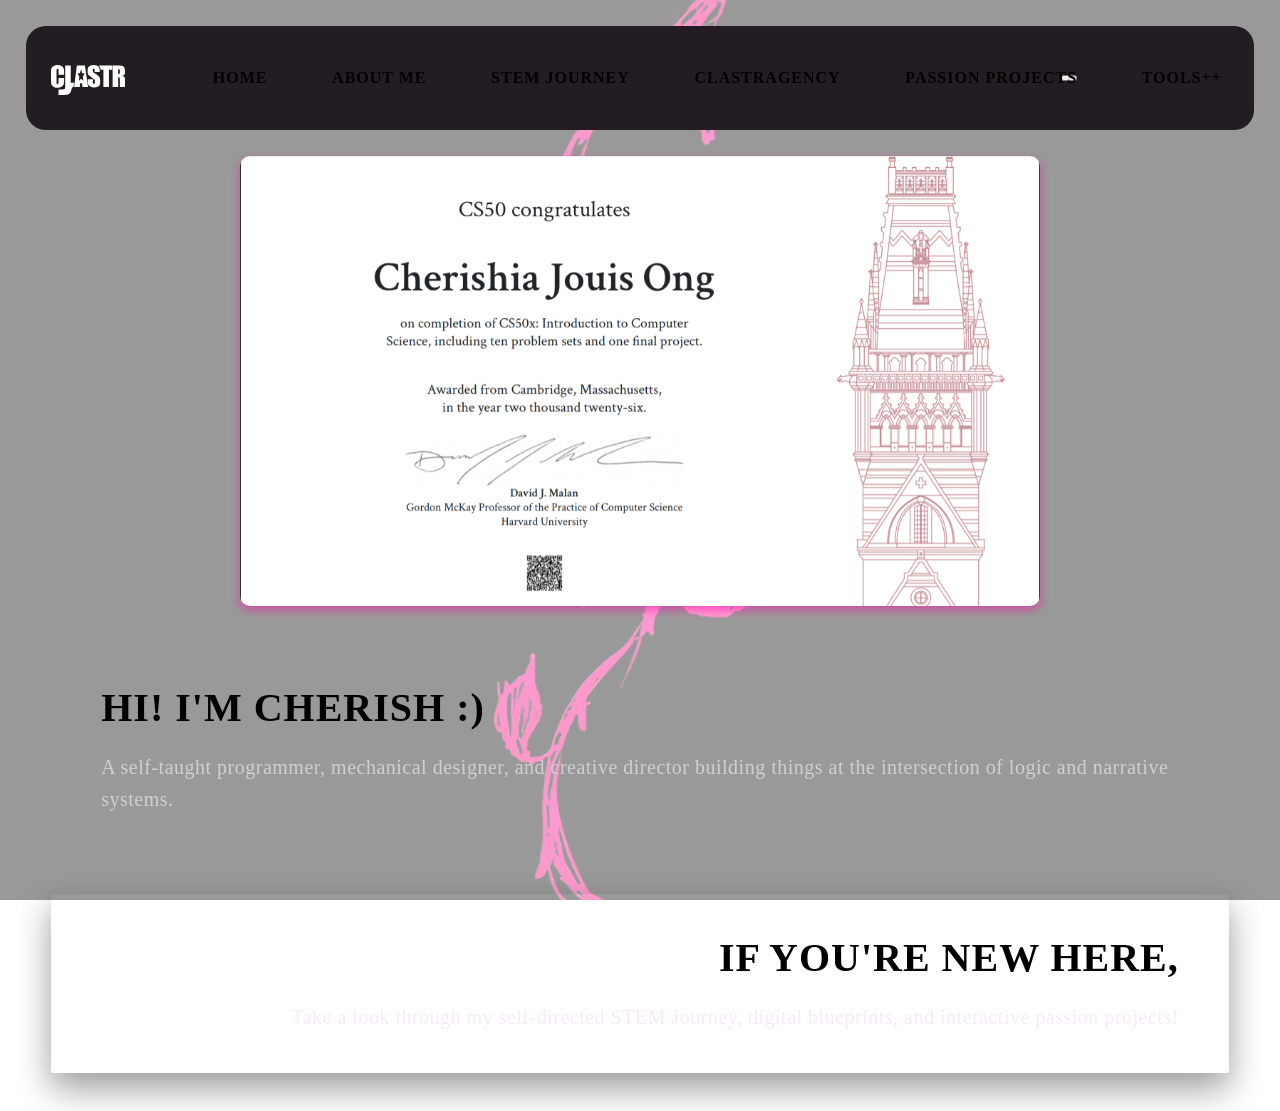
==== index.html @ 3d648684 "fresh start reset" ====
<!DOCTYPE html>
<html lang="en">

<head>
    <meta charset="UTF-8">
    <meta name="viewport" content="width=device-width, initial-scale=1.0">
    <title>Home</title>
    <link rel="preconnect" href="https://fonts.googleapis.com">
    <link rel="preconnect" href="https://fonts.gstatic.com" crossorigin>
    <link href="https://fonts.googleapis.com/css2?family=Anton&display=swap" rel="stylesheet">

    <link rel="stylesheet" href="./stylesheets/navbar.css">
    <link rel="stylesheet" href="./stylesheets/style.css">

    <script src="https://code.jquery.com/jquery-3.2.1.slim.min.js"
        integrity="sha384-KJ3o2DKtIkvYIK3UENzmM7KCkRr/rE9/Qpg6aAZGJwFDMVNA/GpGFF93hXpG5KkN"
        crossorigin="anonymous"></script>
    <script src="https://cdn.jsdelivr.net/npm/popper.js@1.12.9/dist/umd/popper.min.js"
        integrity="sha384-ApNbgh9B+Y1QKtv3Rn7W3mgPxhU9K/ScQsAP7hUibX39j7fakFPskvXusvfa0b4Q"
        crossorigin="anonymous"></script>
    <script src="https://cdn.jsdelivr.net/npm/bootstrap@4.0.0/dist/js/bootstrap.min.js"
        integrity="sha384-JZR6Spejh4U02d8jOt6vLEHfe/JQGiRRSQQxSfFWpi1MquVdAyjUar5+76PVCmYl"
        crossorigin="anonymous"></script>
    <script src="./JS/component.js" defer></script>
    <link rel="stylesheet" href="https://cdn.jsdelivr.net/npm/swiper@11/swiper-bundle.min.css" />
</head>

<body>
    <nav class="navbar-container">
        <a class="navbar-brand" href="./index.html">
            <img src="./assets/logo.svg" alt="ClastrAgency logo" class="logo"></a>
        <button class="navbar-toggler" type="button" data-toggle="collapse" data-target="#navbarNavDropdown">
            <span class="navbar-toggler-icon"></span>
        </button>
        <div class="navbar-collapse" id="navbarNavDropdown">
            <ul class="navbar-nav">
                <li class="nav-item active whimsy-card"><a class="nav-link" href="./index.html">Home</a></li>
                <li class="nav-item whimsy-card"><a class="nav-link" href="./aboutme.html">About Me</a></li>
                <li class="nav-item whimsy-card"><a class="nav-link" href="./STEMjourney.html">STEM Journey</a></li>
                <li class="nav-item whimsy-card"><a class="nav-link" href="https://www.instagram.com/clastragency/"
                        target="_blank" rel="noopener noreferrer">ClastrAgency</a>
                </li>
                <li class="nav-item whimsy-card"><a class="nav-link" href="./projects.html">Passion Projects</a></li>
                <li class="nav-item dropdown whimsy-card">
                    <a class="nav-link dropdown-toggle" href="javascript:void(0)" id="navbarDropdownMenuLink"
                        data-toggle="dropdown" aria-haspopup="true" aria-expanded="false" role="button">
                        Tools++
                    </a>
                    <div class="dropdown-menu">
                        <a class="dropdown-item" href="./coming-soon.html">Coming Soon</a>
                    </div>
                </li>
            </ul>
        </div>
        <button class="hamburger-menu" id="hamburger-btn" aria-label="Toggle navigation">
            <span class="bar"></span>
            <span class="bar"></span>
            <span class="bar"></span>
        </button>
    </nav>
    <main>
        
    <h1><custom-greeting></custom-greeting></h1>

    <div class="swiper">
        <!-- Required wrapper element -->
        <div class="swiper-wrapper">
            <!-- Slides containing your images -->
            <div class="swiper-slide"><img src="./assets/CS50x.png" alt="CS50x Certificate"></div>
        </div>
    
        <div class="swiper-pagination"></div>
    
        <div class="swiper-button-prev"></div>
        <div class="swiper-button-next"></div>
    
        <div class="swiper-scrollbar"></div>
    </div>

    <div class="article-1-container">
        <h1 class="article-1-heading">Hi! I'm Cherish :)</h1>
        <p class="article-1">A self-taught programmer, mechanical designer, and creative director building things at the intersection of logic and
        narrative systems.</p>
    </div>

    <div class="article-2-container">
        <h1 class="article-2-heading">If you're new here,</h1>
        <p class="article-2">Take a look through my self-directed STEM Journey, digital blueprints, and interactive passion projects!</p>
    </div>
    
    </main>
    <div id="sword">
        <svg viewBox="0 0 210 297" id="sword-svg" xmlns="http://www.w3.org/2000/svg">
            <path id="blade"
                d="m 69.097074,19.423633 a 0.71008144,4.8746761 0 0 0 -0.635103,2.695442 L 62.8804,98.755236 a 0.71008144,4.8746761 0 0 0 0,4.357884 l 1.92288,26.40268 -0.609266,3.34452 -17.284216,5.26999 a 1.3722753,0.83681336 0 0 0 0,1.49707 l 15.206824,4.63641 -0.03462,0.19016 a 0.80129693,2.1992882 0 0 0 0,1.96629 l 6.29884,34.57567 a 0.80129693,2.1992882 0 0 0 0.448551,1.08779 0.71008144,4.8746761 0 0 0 0.535368,5.2e-4 0.80129693,2.1992882 0 0 0 0.449069,-1.08831 l 6.298837,-34.57567 a 0.80129693,2.1992882 0 0 0 0,-1.96629 l -0.03462,-0.19016 15.206307,-4.63641 a 1.3722753,0.83681336 0 0 0 0.75861,-0.7488 1.3722753,0.83681336 0 0 0 -0.75861,-0.74827 l -17.2837,-5.26999 -0.609782,-3.34659 1.92288,-26.40061 a 0.71008144,4.8746761 0 0 0 0,-4.357884 L 69.732181,22.119075 a 0.71008144,4.8746761 0 0 0 -0.635104,-2.695442 z m 0,15.771651 4.787822,65.738636 -1.628325,22.3538 -1.04128,-5.71596 1.211812,-16.63836 -3.330029,-45.725377 -3.330546,45.725377 1.212329,16.64146 -1.041796,5.71648 -1.628325,-22.35742 z m 1.606621,89.402436 1.04128,5.71648 -0.132292,1.81799 -1.25057,-0.38137 -0.128157,-0.70281 z m -3.213241,5.2e-4 0.469739,6.44977 -0.128158,0.70281 -1.250569,0.38137 -0.132809,-1.81799 z m -0.01912,9.13334 -0.331246,1.81903 -0.302824,0.092 -0.122473,-1.68001 z m 3.25148,0 0.756544,0.231 -0.122474,1.68001 -0.302822,-0.092 z m -6.889501,1.1095 -0.331246,1.81851 -7.277075,2.21899 6.51123,1.98542 -0.296622,1.62728 -11.847856,-3.6127 z m 10.52804,0 13.241568,4.0375 -11.847855,3.6127 -0.296623,-1.6278 6.510714,-1.9849 -7.276558,-2.21847 z m -9.928593,6.54019 1.262972,0.385 0.08888,1.22265 -0.08992,0.49455 -1.558561,-0.4749 z m 9.328112,0 0.296624,1.6273 -1.558045,0.47542 -0.08992,-0.49351 0.0894,-1.22421 z m -9.947713,3.3998 1.558561,0.47542 -0.03307,0.18035 1.040247,5.70869 1.09554,15.04198 -3.780647,-20.75015 z m 10.567313,5.1e-4 0.119373,0.65578 -3.779614,20.7486 1.09554,-15.04404 1.039214,-5.70508 -0.03307,-0.18035 z m -5.356778,20.88348 0.07338,0.40153 0.07338,-0.40153 -0.07338,1.00459 z" />
        </svg>
    </div>
    
    <script src="https://cdn.jsdelivr.net/npm/swiper@11/swiper-bundle.min.js"></script>
    <script>
        const swiper = new Swiper('.swiper', {
            // Loop allows infinite scrolling back to slide 1
            loop: true,

            // Auto-slide functionality
            autoplay: {
                delay: 3000,
                disableOnInteraction: false, // Keeps autoplay running after manual swipes
            },

            // Pagination indicators
            pagination: {
                el: '.swiper-pagination',
                clickable: true,
            },

            // Navigation arrows
            navigation: {
                nextEl: '.swiper-button-next',
                prevEl: '.swiper-button-prev',
            },

            // Bottom scrollbar element
            scrollbar: {
                el: '.swiper-scrollbar',
            },
        });
    </script>
    
</body>

</html>
---- stylesheets/navbar.css ----
<<<<<<< HEAD
:root {
    --font: 'Oswald Bold',
        -apple-system,
        BlinkMacSystemFont,
        "Segoe UI",
        Roboto,
        sans-serif;;
    --pink: #eb40d4;
    --blue: #2824ea;
    --purple: #231c23;
}

.navbar-container {
    display: flex;
    flex-direction: row;
    align-items: center !important;
    background-color: #231c23;
    border-radius: 20px;
    margin: 2%;
    max-width: 100%;

    flex-wrap: wrap;
    gap: 15px;
}

.navbar-toggler {
    display: none;
}

.navbar-collapse {
    display: flex;
}

.navbar-nav {
    display: flex;
    flex-direction: row;
    align-self: center;
}

.nav-item {
    display: flex;
    flex-direction: row;
    background-color: var(--pink);
    margin: 2%;
    width: max-content;
    text-wrap: nowrap;
    padding: 10px 15px;
    border-radius: 5px;
    font-family: var(--font);
}

.nav-link {
    color: black;
    text-transform: uppercase;
    text-decoration: none;
    font-family: var(--font);
    font-weight: 700;
    position: relative;
    z-index: 2; 
}

/* 1. KEEP THE DROPDOWN CONTAINER BEHAVIOR CLEAN */
.dropdown-menu {
    display: none;
    position: absolute;
    top: 100%;
    left: 0;
    background-color: #231c23 !important;
    /* Keep it dark charcoal */
    border: 2px solid var(--pink);
    border-radius: 10px;
    padding: 10px;
    min-width: 160px;
    margin-top: 12px;
    /* Gives the container a solid minimum width */
    z-index: 9999;
}

/* Show the menu container on hover or click */
.dropdown-menu.show,
.nav-item.dropdown:hover .dropdown-menu {
    display: block !important;
}

/* 2. SPECIFIC ITEMS INSIDE THE DROPDOWN */
.dropdown-menu .dropdown-item {
    color: #ffffff !important;
    /* Crisp white links inside the dark box */
    font-weight: 500;
    font-family: var(--font), sans-serif;
    padding: 8px 16px;
    display: block;
    background-color: transparent !important;
    text-decoration: none;
    /* Keeps container dark by default */
    transition: background-color 0.1s ease, color 0.1s ease;
}

/* 3. ONLY THE DROPDOWN LINK HOVER EFFECT */
.dropdown-menu .dropdown-item:hover {
    background-color: var(--pink) !important;
    /* Pop pink highlight on link hover */
    color: #231c23 !important;
    /* Invert text to charcoal */
    text-decoration: none;
    border-radius: 4px;
}

.logo {
    height: 30px;
    width: auto;
    margin-left: 25px;
    margin-top: 7.5px;
}

.logo:hover {
    transform: scale(1.04) rotate(-1.5deg);
    box-shadow: 8px 8px 0px #000;
    filter: drop-shadow(4px 4px 8px rgba(251, 0, 255, 0.4));
=======
:root {
    --font: 'Oswald Bold',
        -apple-system,
        BlinkMacSystemFont,
        "Segoe UI",
        Roboto,
        sans-serif;;
    --pink: #eb40d4;
    --blue: #2824ea;
    --purple: #231c23;
}

.navbar-container {
    display: flex;
    flex-direction: row;
    align-items: center !important;
    background-color: #231c23;
    border-radius: 20px;
    margin: 2%;
    max-width: 100%;

    flex-wrap: wrap;
    gap: 15px;
}

.navbar-toggler {
    display: none;
}

.navbar-collapse {
    display: flex;
}

.navbar-nav {
    display: flex;
    flex-direction: row;
    align-self: center;
}

.nav-item {
    display: flex;
    flex-direction: row;
    background-color: var(--pink);
    margin: 2%;
    width: max-content;
    text-wrap: nowrap;
    padding: 10px 15px;
    border-radius: 5px;
    font-family: var(--font);
}

.nav-link {
    color: black;
    text-transform: uppercase;
    text-decoration: none;
    font-family: var(--font);
    font-weight: 700;
    position: relative;
    z-index: 2; 
}

/* 1. KEEP THE DROPDOWN CONTAINER BEHAVIOR CLEAN */
.dropdown-menu {
    display: none;
    position: absolute;
    top: 100%;
    left: 0;
    background-color: #231c23 !important;
    /* Keep it dark charcoal */
    border: 2px solid var(--pink);
    border-radius: 10px;
    padding: 10px;
    min-width: 160px;
    margin-top: 12px;
    /* Gives the container a solid minimum width */
    z-index: 9999;
}

/* Show the menu container on hover or click */
.dropdown-menu.show,
.nav-item.dropdown:hover .dropdown-menu {
    display: block !important;
}

/* 2. SPECIFIC ITEMS INSIDE THE DROPDOWN */
.dropdown-menu .dropdown-item {
    color: #ffffff !important;
    /* Crisp white links inside the dark box */
    font-weight: 500;
    font-family: var(--font), sans-serif;
    padding: 8px 16px;
    display: block;
    background-color: transparent !important;
    text-decoration: none;
    /* Keeps container dark by default */
    transition: background-color 0.1s ease, color 0.1s ease;
}

/* 3. ONLY THE DROPDOWN LINK HOVER EFFECT */
.dropdown-menu .dropdown-item:hover {
    background-color: var(--pink) !important;
    /* Pop pink highlight on link hover */
    color: #231c23 !important;
    /* Invert text to charcoal */
    text-decoration: none;
    border-radius: 4px;
}

.logo {
    height: 30px;
    width: auto;
    margin-left: 25px;
    margin-top: 7.5px;
}

.logo:hover {
    transform: scale(1.04) rotate(-1.5deg);
    box-shadow: 8px 8px 0px #000;
    filter: drop-shadow(4px 4px 8px rgba(251, 0, 255, 0.4));
>>>>>>> 1e7be9eab5f0dec91e54297a3be4395db9661b54
}
---- stylesheets/style.css ----
<<<<<<< HEAD
:root {
    /* --- COLOR PALETTE: OBSIDIAN NIGHT & LUXE NEONS --- */
    --black: #0c0a0e;
    /* Rich, dark velvet obsidian background */
    --main: #f2179b;
    /* High-intensity assassin pink / hot magenta */
    --main-glow: rgba(242, 23, 155, 0.35);
    --white: #ffffff;
    --secondary: #1a121a;
    /* Deep, premium midnight plum aura */
    --accent: #fffb00;
    /* Target acquisition highlight */
    --bg-dark: #0f0f11;
    --shelf-wood: #2a1a12;
    /* Rich dark wood tone for the shelving edges */
    --shelf-shadow: #140d09;

    --font: 'Oswald Bold', -apple-system, BlinkMacSystemFont, "Segoe UI", Roboto, sans-serif;
}

/* --- THE MAIN VIEWPORT ENVIRONMENT --- */
body {
    background-color: var(--black) !important;
    color: var(--white) !important;
    margin: 0;
    padding: 0;
    width: 100%;
    min-height: 100vh;
    overflow-x: hidden;
    cursor: none;
    /* Handled strictly by the dagger cursor custom element */
}

body::before {
    content: "";
    /* --- CHANGE TO FIXED --- */
    position: fixed;
    /* Locks the layer to the screen viewport instead of the page canvas */
    top: 0;
    left: 0;
    width: 100vw;
    /* Covers 100% of the viewport width */
    height: 100vh;
    /* Covers 100% of the viewport height perfectly */

    z-index: -1;
    /* Keeps it safely behind your text and boxes */

    background-image: url('../assets/bg-pattern.webp');
    background-repeat: repeat-y;
    background-position: left top;
    background-size: 100% auto;

    opacity: 0.4;
    pointer-events: none;
    /* Allows clicking right through it */
}

/* Force ghost pointer state globally to protect the dagger tracking math */
a,
button,
input,
select,
textarea,
.whimsy-card,
.greeting-container,
.article-1-heading,
.article-2-heading,
.dropdown-item,
.dropdown-toggle,
.nav-link,
.nav-item,
.grid-item,
.swiper-button-next,
.swiper-button-prev,
.swiper-pagination-bullet-active,
.swiper-slide,
.pill-switch,
.vinyl-card,
.book-item,
.poster-wrapper {
    cursor: none !important;
}

/* --- ELEGANT FLOATING GREETING TERMINAL --- */
.greeting-container {
    display: flex;
    justify-content: center;
    align-items: center;
    text-align: center;
    width: 55%;
    min-height: 140px;
    padding: 35px 50px;
    margin: 4% auto;
    background-color: var(--secondary);
    border: 2px solid var(--main);
    border-radius: 4px;
    /* Sleek structural corners instead of sloppy cuts */
    box-shadow: 0 0 20px var(--main-glow);
    animation: floatDagger 5s ease-in-out infinite;
    transition: transform 0.3s cubic-bezier(0.2, 1, 0.3, 1), border-color 0.3s ease;
}

.greeting-container:hover {
    transform: translateY(-5px) scale(1.01);
    border-color: var(--accent);
}

.greeting {
    margin: 0;
    width: 80%;
    font-family: var(--font);
    font-weight: bold;
    font-size: 2.2rem;
    color: var(--white);
    letter-spacing: 1.5px;
    text-transform: uppercase;
    text-shadow: 0 0 10px var(--main-glow);
}

@keyframes floatDagger {

    0%,
    100% {
        transform: translateY(0px);
    }

    50% {
        transform: translateY(-10px);
    }
}

/* --- PRESERVED ELEGANT WHIMSY CARDS (NAVBAR / BUTTONS) --- */
.whimsy-card {
    position: relative;
    background-color: var(--secondary) !important;
    border: 2px solid var(--main) !important;
    box-shadow: 4px 4px 0px var(--main);
    border-radius: 2px;
    transition: transform 0.2s cubic-bezier(0.2, 1, 0.3, 1), box-shadow 0.2s ease, border-color 0.2s ease;
    z-index: 1;
}

.whimsy-card a,
.whimsy-card p {
    color: var(--white) !important;
    font-weight: 700;
    letter-spacing: 1px;
}

/* Hover behaviors that remain playful but snappy and crisp */
.whimsy-card:hover {
    transform: scale(1.05) rotate(-1deg);
    border-color: var(--accent) !important;
    box-shadow: 6px 6px 0px var(--accent);
}

.whimsy-card:nth-child(even):hover {
    transform: scale(1.05) rotate(1deg);
}

/* --- THE DAGGER-EDGED LIST ARRAYS --- */
.whimsy-list {
    list-style: none;
    padding: 0;
    display: flex;
    flex-direction: column;
    gap: 20px;
}

.whimsy-list-1 li,
.whimsy-list-2 li {
    font-family: var(--font);
    font-size: 1.25rem;
    color: rgba(255, 255, 255, 0.85);
    display: flex;
    align-items: center;
    gap: 15px;
    transition: transform 0.2s ease, color 0.2s ease;
}

.whimsy-list-1 li {
    justify-content: flex-start;
}

.whimsy-list-2 li {
    justify-content: flex-end;
    margin-right: 5%;
}

/* Elegant Dagger-Head Bullet Customization */
.whimsy-list-1 .bullet-box,
.whimsy-list-2 .bullet-box {
    width: 10px;
    height: 10px;
    background: var(--main);
    border: 1px solid var(--white);
    transform: rotate(45deg) scaleY(1.6);
    /* Pulls and elongates the box into a sharp dagger point! */
    transition: background 0.2s ease, transform 0.2s ease, box-shadow 0.2s ease;
}

.whimsy-list-1 .bullet-box {
    box-shadow: 2px 0px 5px var(--main-glow);
}

.whimsy-list-2 .bullet-box {
    box-shadow: -2px 0px 5px var(--main-glow);
}

.whimsy-list-1 .list-text {
    text-align: left;
}

.whimsy-list-2 .list-text {
    text-align: right;
}

/* Dagger Lists Hover Loop */
.whimsy-list-1 li:hover,
.whimsy-list-2 li:hover {
    color: var(--white);
}

.whimsy-list-1 li:hover {
    transform: translateX(8px);
}

.whimsy-list-2 li:hover {
    transform: translateX(-8px);
}

/* When tracking over, bullet points spin violently like thrown daggers and flash gold */
.whimsy-list-1 li:hover .bullet-box,
.whimsy-list-2 li:hover .bullet-box {
    background: var(--accent);
    box-shadow: 0 0 10px var(--accent);
    transform: rotate(225deg) scaleY(1.6) scale(1.3);
}

/* --- THE ASSASSIN'S DAGGER CURSOR MECHANICS --- */
#sword {
    position: fixed;
    top: 0;
    left: 0;
    width: auto;
    height: 130px;
    /* Refined proportions for rapid, high-speed tracking */
    z-index: 99999 !important;
    /* Flies flawlessly over everything, including overlays */
    pointer-events: none !important;
    transform-origin: 0 0;
    will-change: transform;
    --cursor-color: var(--main);
    opacity: 0;
    transition: opacity 0.25s ease, fill 0.12s ease, stroke 0.12s ease;
}

#sword.is-active {
    opacity: 1;
}

#sword-svg {
    width: 100% !important;
    height: 100% !important;
    display: block;
}

#blade {
    fill: var(--cursor-color) !important;
    stroke: var(--cursor-color) !important;
    stroke-width: 0.75px;
    filter: drop-shadow(0px 0px 4px var(--cursor-color));
    /* Adds a dynamic, elegant light trail */
    transition: fill 0.15s ease, stroke 0.15s ease;
}

/* --- THE SHOWCASE PORTFOLIO BANNER --- */
.banner-container {
    display: block;
    background-color: var(--secondary);
    padding: 0;
    margin: 3% auto;
    width: 92vw;
    height: 45vh;
    overflow: hidden;
    border: 1px solid rgba(242, 23, 155, 0.2);
    box-shadow: 0 20px 40px rgba(0, 0, 0, 0.6);
}

.banner-container img {
    width: 100%;
    height: 100%;
    object-fit: cover;
    filter: grayscale(20%) contrast(110%);
}

/* --- LUXURY SHOWCASE BLOCKS --- */
.article-1-container,
.article-2-container {
    display: block;
    padding: 40px 50px;
    margin: 3% auto;
    width: 92vw;
    height: auto;
    box-sizing: border-box;
    border-radius: 2px;
}

.article-1-container {
    background-color: var(--secondary);
    border-left: 4px solid var(--main);
    /* Sharp accent border strip */
    text-align: left !important;
}

.article-2-container {
    background-color: var(--main);
    border-right: 4px solid var(--white);
    text-align: right !important;
    box-shadow: 0 15px 35px rgba(0, 0, 0, 0.4);
}

.article-1-heading,
.article-2-heading {
    font-family: var(--font);
    font-size: 2.5rem;
    text-transform: uppercase;
    font-weight: bold;
    color: var(--white);
    margin: 0 0 20px 0;
    letter-spacing: 1px;
    transition: transform 0.25s cubic-bezier(0.2, 1, 0.3, 1), color 0.25s ease;
}

.article-1-heading {
    text-shadow: 3px 3px 0px var(--main);
}

.article-2-heading {
    text-shadow: -3px 3px 0px var(--secondary);
}

.article-1-heading:hover {
    transform: translateX(10px);
    color: var(--accent);
}

.article-2-heading:hover {
    transform: translateX(-10px);
    color: var(--accent);
}

.article-1,
.article-2 {
    font-family: var(--font);
    font-weight: 400;
    font-size: 1.25rem;
    line-height: 1.6;
    letter-spacing: 0.5px;
    margin: 0;
}

.article-1 {
    color: #d4ced4;
}

.article-2 {
    color: #f7ebf7;
}

/* The Elegant Highlight Callout Block */
.article-1 span {
    display: inline-block;
    font-family: var(--font);
    font-weight: 700;
    margin-top: 25px;
    font-size: 1.3rem;
    color: var(--white);
    background-color: var(--main);
    padding: 15px 35px;
    border-radius: 2px;
    box-shadow: 0 5px 15px var(--main-glow);
    text-transform: uppercase;
    letter-spacing: 1px;
}

/* --- THE TACTICAL 3D ISOMETRIC GRID MATRIX --- */
.whimsy-grid {
    display: grid;
    grid-template-columns: repeat(auto-fit, minmax(280px, 1fr));
    gap: 45px;
    padding: 80px 40px;
    margin: 3% auto;
    width: 85%;
    max-width: 1200px;

    /* Elegant tilted weapon layout view */
    transform: rotateX(54deg) rotateZ(-36deg);
    transform-style: preserve-3d;
    perspective: 1200px;
}

/* --- RAZOR-SHARP HOLOGRAPHIC CASE CARDS --- */
.grid-item {
    background: rgba(26, 18, 26, 0.9) !important;
    border: 1px solid var(--main) !important;
    color: var(--white);
    padding: 35px;
    position: relative;
    box-shadow: -12px 12px 0px rgba(0, 0, 0, 0.6);
    transform: translateZ(0px);
    transition: transform 0.3s cubic-bezier(0.165, 0.84, 0.44, 1), box-shadow 0.3s ease, border-color 0.3s ease;
}

/* Perfect alignment projection settings for tilted text */
.grid-item h3,
.grid-item p {
    transform-origin: center;
    display: block;
    margin: 0;
}

.grid-item h3 {
    font-family: var(--font);
    font-size: 2rem;
    letter-spacing: 1px;
}

.grid-item p {
    font-size: 1rem;
    letter-spacing: 3px;
    text-transform: uppercase;
    color: var(--main);
    margin-top: 15px;
    font-family: var(--font);
    text-shadow: 0 0 5px var(--main-glow);
}

/* High-speed liftoff interaction over the blueprint deck */
.grid-item:hover {
    transform: translateZ(40px) scale(1.03);
    border-color: var(--accent) !important;
    box-shadow: -30px 30px 25px rgba(0, 0, 0, 0.75);
}

/* --- INTEL DOSSIER POPUP OVERLAY --- */
.modal-overlay {
    position: fixed;
    top: 0;
    left: 0;
    width: 100vw;
    height: 100vh;
    background: rgba(6, 5, 8, 0.9);
    display: flex;
    justify-content: center;
    align-items: center;
    z-index: 10000;
    opacity: 0;
    pointer-events: none;
    transition: opacity 0.3s ease;

    overflow-y: auto;
    /* Allows the page overlay layer to scroll if content spills out */
    padding: 40px 20px;
    /* Gives the modal card breathing room at the top/bottom edges */
    box-sizing: border-box;
}

.modal-overlay.is-open {
    opacity: 1;
    pointer-events: auto;
    display: flex !important;
}

.modal-content {
    background: var(--secondary) !important;
    color: var(--white) !important;
    border: 2px solid var(--accent) !important;
    padding: 45px;
    width: 90%;
    max-width: 550px;
    position: relative;
    box-shadow: 0 15px 40px rgba(0, 0, 0, 0.8);
    transform: none !important;
    max-height: calc(100vh - 80px);
    /* Restricts the card from being taller than the screen window */
    overflow-y: auto;
    /* Generates a clean, independent internal scrollbar inside the card */
    box-sizing: border-box;
}

#modal-title {
    color: var(--accent);
    font-family: var(--font);
    font-size: 2.2rem;
    font-weight: 900;
    letter-spacing: 1.5px;
    text-transform: uppercase;
}

#modal-desc {
    font-size: 1rem;
    font-weight: 100 !important;
    line-height: 1.5;
    color: #e5dde5;
    margin-top: 20px;
    font-family: var(--font);
}

.close-btn {
    position: absolute;
    top: 15px;
    right: 20px;
    background: none;
    border: none;
    font-size: 2.2rem;
    color: var(--main);
    transition: color 0.2s ease, transform 0.2s ease;
}

.close-btn:hover {
    color: var(--accent);
    transform: scale(1.1);
}

/* --- SYSTEM FRAME FOOTER --- */
.page-footer {
    display: flex;
    flex-direction: column;
    background-color: var(--secondary);
    margin: 4% 2% 2% 2%;
    padding: 30px 40px;
    border: 1px solid rgba(242, 23, 155, 0.3);
    text-align: center;
    align-items: center;
    align-content: center;
}

.footer-heading {
    font-family: var(--font);
    font-size: 1.6rem;
    letter-spacing: 1px;
    color: var(--main);
}

.footer-text {
    font-family: var(--font);
    font-size: 1rem;
    color: rgba(255, 255, 255, 0.6);
    margin-top: 10px;
    text-decoration: none;
}

.page-footer a:hover {
    color: var(--accent);
}



/* --- COMPACT PILL SWITCH CONTAINER --- */
.theme-switch-wrapper.whimsy-card {
    display: inline-flex;
    align-items: center;
    justify-content: center;
    gap: 12px;
    padding: 10px 18px;
    background: var(--dark-gray, #151515) !important;
    /* Base black */
    border: 2px solid var(--white) !important;
    border-radius: 4px;
    margin-left: auto;
    margin-right: 2%;
    flex-shrink: 0;
    white-space: nowrap;
    box-shadow: none !important;
    transition: background 0.3s ease, border-color 0.3s ease;
}

/* --- THE PILL TRACK SWITCH --- */
.pill-switch {
    position: relative;
    display: inline-block;
    width: 48px;
    height: 24px;
    cursor: pointer;
    flex-shrink: 0;
}

/* Hide the native industrial browser input checkbox completely */
.pill-switch input {
    opacity: 0;
    width: 0;
    height: 0;
}

/* The Sliding Channel Track Frame Groove */
.pill-slider {
    position: absolute;
    top: 0;
    left: 0;
    right: 0;
    bottom: 0;
    background-color: #000000;
    border: 1.5px solid var(--white);
    border-radius: 20px;
    /* Fully rounded capsule pill shape */
    transition: background-color 0.3s ease, border-color 0.3s ease;
}

/* The Interior Moving Control Circle Dot Node Button */
.pill-slider::before {
    position: absolute;
    content: "";
    height: 14px;
    width: 14px;
    left: 4px;
    bottom: 3.5px;
    background-color: var(--white);
    border-radius: 50%;
    transition: transform 0.25s cubic-bezier(0.5, -0.2, 0.5, 1.25), background-color 0.2s ease;
}

/* --- THE STAGGERED DAGGER TIMELINE --- */
.dagger-timeline {
    display: flex;
    flex-direction: column;
    gap: 40px;
    max-width: 900px;
    margin: 60px auto;
    padding: 0 20px;
}

.dagger-row {
    display: flex;
    width: 100%;
    align-items: center;
}

.timeline-spacer {
    flex: 1;
    /* Pushes the opposite block over to force the alternating look */
}

/* The Core Clickable Weapon Wrapper */
.dagger-item {
    display: flex;
    align-items: center;
    flex: 1;
    cursor: pointer;
    background: var(--dark-gray, #151515);
    border: 2px solid var(--white);
    transition: transform 0.2s cubic-bezier(0.175, 0.885, 0.32, 1.275);
}

/* Base structural blocks for the blade parts you will style/replace with SVGs later */
.dagger-blade-shape {
    padding: 25px 40px;
    flex-grow: 1;
    font-family: var(--font);
}

.dagger-handle {
    width: 60px;
    height: 30px;
    background: var(--secondary);
    flex-shrink: 0;
}

/* LEFT SIDE DIRECTIONAL STYLING (Assassin Mode) */
.left-dagger .dagger-item {
    border-radius: 0px 80px 20px 0px;
    /* Sharp tapered point on the right edge */
    transform: perspective(800px) rotateY(10deg);
}

.left-dagger .dagger-handle {
    border-radius: 5px 0 0 5px;
}

/* RIGHT SIDE DIRECTIONAL STYLING (Assassin Mode) */
.right-dagger .dagger-item {
    border-radius: 80px 0px 0px 80px;
    /* Sharp tapered point on the left edge */
    transform: perspective(800px) rotateY(-10deg);
    text-align: right;
}

.right-dagger .dagger-handle {
    border-radius: 0 5px 5px 0;
}

/* Interactive Weapon Draw States */
.dagger-item:hover {
    transform: scale(1.03) translateZ(10px) !important;
    border-color: var(--main);
}

.swiper {
    width: 100%;
    max-width: 800px;
    height: 450px;
    border-radius: 10px;
    border: 2px solid var(--main);
    box-shadow: 0 4px 10px rgba(255, 0, 174, 0.5);
    cursor: none !important;
}

.swiper-slide img {
    width: 100%;
    height: 100%;
    object-fit: cover;
    /* Keeps images beautifully cropped and responsive */
}

/* Optional: Customizing arrow colors */
.swiper-button-next,
.swiper-button-prev {
    color: var(--main);
}

.swiper-pagination-bullet-active {
    background: #fff;
}
.music-showcase-container {
    max-width: 1100px;
    margin: 60px auto;
    padding: 0 20px;
}

.showcase-header {
    text-align: center;
    margin-bottom: 50px;
}

.showcase-header h1 {
    font-family: 'Anton', sans-serif;
    font-size: 3rem;
    letter-spacing: 2px;
    text-transform: uppercase;
    margin-bottom: 10px;
    color: #fff;
}

.showcase-header p {
    font-family: var(--font);
    font-size: 1rem;
    letter-spacing: 2px;
    text-transform: uppercase;
    margin-bottom: 10px;
    color: #fff;
}

/* The Grid System holding the Vinyl Sleeves */
.vinyl-grid {
    display: grid;
    grid-template-columns: repeat(auto-fill, minmax(280px, 1fr));
    gap: 30px;
    align-items: start;
}

/* Vinyl Container Card */
.vinyl-card {
    background: var(--card-bg);
    border: 1px solid rgba(255, 255, 255, 0.08);
    border-radius: 12px;
    padding: 20px;
    text-align: center;
    cursor: pointer;
    transition: transform 0.3s cubic-bezier(0.25, 1, 0.5, 1), border-color 0.3s;
    position: relative;
    overflow: hidden;
}

.vinyl-card:hover {
    transform: translateY(-5px);
    border-color: var(--accent);
    box-shadow: 0 10px 20px rgba(0, 0, 0, 0.3);
}

/* The Record Player Disc Aesthetic */
.vinyl-disc-wrapper {
    position: relative;
    width: 180px;
    height: 180px;
    margin: 0 auto 20px auto;
}

.vinyl-record {
    width: 100%;
    height: 100%;
    background: var(--secondary);
    border-radius: 50%;
    border: 1px solid var(--secondary);
    box-shadow: 0 4px 10px rgba(0, 0, 0, 0.5);
    position: relative;
    display: flex;
    align-items: center;
    justify-content: center;
    transition: transform 0.5s ease;
}

/* Grooves on a vinyl record */
.vinyl-record::before {
    content: '';
    position: absolute;
    width: 85%;
    height: 85%;
    border: 1px solid var(--main);
    border-radius: 50%;
    box-shadow: inset 0 0 8px rgba(0, 0, 0, 0.8);
}

.vinyl-record::after {
    content: '';
    position: absolute;
    top: 10px;
    left: 50%;
    width: 2px;
    height: 15px;
    background: rgba(255, 255, 255, 0.3);
    transform: translateX(-50%);
    border-radius: 2px;
    z-index: 1;
}

/* The Inner Center Album Artwork Circle */
.vinyl-center-art {
    width: 65px;
    height: 65px;
    border-radius: 50%;
    background-size: cover;
    background-position: center;
    border: 3px solid var(--main);
    z-index: 2;
}

/* Spinning animation when track actively plays */
.vinyl-card.playing .vinyl-record {
    animation: spin 3.5s linear infinite;
}

@keyframes spin {
    100% {
        transform: rotate(360deg);
    }
}

.vinyl-title {
    font-size: 1.3rem;
    margin: 10px 0 5px 0;
    font-weight: bold;
    letter-spacing: 0.5px;
}

.vinyl-status {
    font-size: 0.8rem;
    text-transform: uppercase;
    letter-spacing: 1px;
    opacity: 0.5;
}

/* Dropdown Drawers (Pushes elements underneath downwards) */
.vinyl-drawer {
    grid-column: 1 / -1;
    /* Spans the entire row dynamically */
    max-height: 0;
    overflow: hidden;
    background: rgba(255, 255, 255, 0.02);
    border-radius: 12px;
    transition: max-height 0.4s cubic-bezier(0.25, 1, 0.5, 1), margin 0.4s;
    box-shadow: inset 0 0 20px rgba(0, 0, 0, 0.4);
    border: 0 solid rgba(255, 255, 255, 0.05);
}

.vinyl-drawer.open {
    max-height: 350px;
    /* High boundary allowance for smooth CSS transitions */
    margin: 15px 0;
    border-width: 1px;
}

.drawer-inner {
    padding: 30px;
    display: flex;
    gap: 40px;
    align-items: center;
    transition: all 0.3s ease;
}

.drawer-art {
    width: 120px;
    height: 120px;
    border-radius: 8px;
    background-size: cover;
    background-position: center;
    box-shadow: 0 4px 12px rgba(0, 0, 0, 0.4);
}

.drawer-content {
    flex: 1;
    min-width: 250px;
}

.drawer-content h3 {
    margin: 0 0 10px 0;
    font-size: 1.6rem;
    color: var(--accent);
}

.drawer-content p {
    margin: 0 0 20px 0;
    opacity: 0.8;
    line-height: 1.5;
}

/* Custom Audio Player Layout styling */
.audio-player-wrapper {
    margin-top: 15px;
}

audio {
    width: 100%;
    max-width: 400px;
    filter: inversion(1) hue-rotate(180deg);
    /* Sleek trick to blend defaults to dark-mode theme */
    opacity: 0.85;
}

.coming-soon-lock {
    font-style: italic;
    opacity: 0.5;
    letter-spacing: 0.5px;
}

.stories-container {
    max-width: 1000px;
    margin: 60px auto;
    padding: 0 20px;
}

/* --- THE BOOKSHELF ENGINE --- */
.library-rack {
    margin-bottom: 80px;
    position: relative;
}

/* The physical wooden shelf row ledger */
.shelf-row {
    display: flex;
    align-items: flex-end;
    justify-content: center;
    gap: 20px;
    padding: 0 40px;
    height: 240px;
    /* Gives rooms for books to pop upwards safely */
    border-bottom: 24px solid var(--main);
    position: relative;
    box-shadow: 0 30px 25px var(--main-glow);
}

/* The wood underline bevel lip detail */
.shelf-row::after {
    content: '';
    position: absolute;
    bottom: -32px;
    left: 0;
    width: 100%;
    height: 8px;
    background: var(--main-glow);
}

/* --- THE INDIVIDUAL BOOK ARCHITECTURE --- */
.book-item {
    width: 140px;
    height: 200px;
    border-radius: 4px 12px 12px 4px;
    border: 1px solid var(--main-glow);
    /* Mimics a book spine on the left curve edge */
    cursor: pointer;
    position: relative;
    background-size: cover;
    background-position: center;
    box-shadow: 3px 0 10px rgba(0, 0, 0, 0.5);

    /* Core Transform Engine for smooth hand-pull simulation */
    transition: transform 0.4s cubic-bezier(0.25, 1, 0.5, 1), box-shadow 0.4s;
    transform-origin: bottom center;
    z-index: 2;
}

/* 🖐️ THE PULL-OUT HOVER EFFECT */
.book-item:hover {
    /* Scales up slightly, shifts UP off the shelf, and moves forward */
    transform: translateY(-25px) scale(1.08);
    box-shadow: 0 20px 30px var(--main-glow), inset 3px 0 5px var(--main-glow);
    z-index: 10;
    /* Forces hovered book above neighboring volumes */
}

/* Decorative Spine Overlays */
.book-spine-line {
    position: absolute;
    top: 0;
    left: 12px;
    width: 1px;
    height: 100%;
    background: var(--secondary);
    box-shadow: -1px 0 2px rgba(0, 0, 0, 0.3);
}

.book-title-overlay {
    position: absolute;
    bottom: 15px;
    left: 18px;
    right: 12px;
    font-family: 'Times New Roman', Times, serif;
    font-size: 0.9rem;
    font-weight: bold;
    text-transform: uppercase;
    letter-spacing: 0.5px;
    line-height: 1.2;
    color: rgba(243, 207, 237, 0.9);
    text-shadow: 1px 1px 4px rgba(0, 0, 0, 0.9);
    pointer-events: none;
    /* Passes mouse actions directly to parent card handles */
}

.cinema-lobby-container {
    max-width: 1100px;
    margin: 60px auto;
    padding: 0 20px;
}

/* --- THE CINEMA MARQUEE POSTER GRID --- */
.poster-marquee-grid {
    display: grid;
    grid-template-columns: repeat(auto-fill, minmax(280px, 1fr));
    gap: 40px;
    justify-items: center;
    align-items: start;
}

/* The Poster Lightbox Frame Container */
.poster-wrapper {
    position: relative;
    width: 100%;
    max-width: 280px;
    aspect-ratio: 2 / 3;
    /* Matches industry standard movie poster proportions */
    background: var(--poster-frame);
    border-radius: 8px;
    padding: 12px;
    box-sizing: border-box;
    cursor: pointer;
    border: 1px solid rgba(255, 255, 255, 0.05);
    box-shadow: 0 15px 35px rgba(0, 0, 0, 0.7);

    /* Core Engine for interactive pop-forward mechanics */
    transition: transform 0.4s cubic-bezier(0.25, 1, 0.5, 1), box-shadow 0.4s ease;
}

/* The Actual Canvas Sheet Layer inside the Frame */
.poster-canvas {
    width: 100%;
    height: 100%;
    border-radius: 4px;
    background-size: cover;
    background-position: center;
    position: relative;
    overflow: hidden;
    display: flex;
    flex-direction: column;
    justify-content: flex-end;
    padding: 20px;
    box-sizing: border-box;
}

/* Cinematic Shadow Vignette Grading Layer overlayed onto canvas */
.poster-canvas::before {
    content: '';
    position: absolute;
    top: 0;
    left: 0;
    width: 100%;
    height: 100%;
    background: linear-gradient(to top, rgba(0, 0, 0, 0.95) 0%, rgba(0, 0, 0, 0.4) 50%, rgba(0, 0, 0, 0) 100%);
    z-index: 1;
}

.poster-meta {
    position: relative;
    z-index: 2;
}

.poster-meta h3 {
    margin: 0 0 5px 0;
    font-size: 1.4rem;
    font-weight: bold;
    text-transform: uppercase;
    letter-spacing: 0.5px;
}

.poster-tagline {
    font-size: 0.75rem;
    text-transform: uppercase;
    letter-spacing: 1.5px;
    opacity: 0.6;
}

.poster-wrapper:hover {
    transform: translateY(-15px) scale(1.03);
    box-shadow: 0 20px 40px rgba(0, 0, 0, 0.6),
        0 0 30px var(--main-glow);
    /* Emits neon underglow shadow */
    border-color: var(--main-glow);
=======
:root {
    /* --- COLOR PALETTE: OBSIDIAN NIGHT & LUXE NEONS --- */
    --black: #0c0a0e;
    /* Rich, dark velvet obsidian background */
    --main: #f2179b;
    /* High-intensity assassin pink / hot magenta */
    --main-glow: rgba(242, 23, 155, 0.35);
    --white: #ffffff;
    --secondary: #1a121a;
    /* Deep, premium midnight plum aura */
    --accent: #fffb00;
    /* Target acquisition highlight */
    --bg-dark: #0f0f11;
    --shelf-wood: #2a1a12;
    /* Rich dark wood tone for the shelving edges */
    --shelf-shadow: #140d09;

    --font: 'Oswald Bold', -apple-system, BlinkMacSystemFont, "Segoe UI", Roboto, sans-serif;
}

/* --- THE MAIN VIEWPORT ENVIRONMENT --- */
body {
    background-color: var(--black) !important;
    color: var(--white) !important;
    margin: 0;
    padding: 0;
    width: 100%;
    min-height: 100vh;
    overflow-x: hidden;
    cursor: none;
    /* Handled strictly by the dagger cursor custom element */
}

body::before {
    content: "";
    /* --- CHANGE TO FIXED --- */
    position: fixed;
    /* Locks the layer to the screen viewport instead of the page canvas */
    top: 0;
    left: 0;
    width: 100vw;
    /* Covers 100% of the viewport width */
    height: 100vh;
    /* Covers 100% of the viewport height perfectly */

    z-index: -1;
    /* Keeps it safely behind your text and boxes */

    background-image: url('../assets/bg-pattern.webp');
    background-repeat: repeat-y;
    background-position: left top;
    background-size: 100% auto;

    opacity: 0.4;
    pointer-events: none;
    /* Allows clicking right through it */
}

/* Force ghost pointer state globally to protect the dagger tracking math */
a,
button,
input,
select,
textarea,
.whimsy-card,
.greeting-container,
.article-1-heading,
.article-2-heading,
.dropdown-item,
.dropdown-toggle,
.nav-link,
.nav-item,
.grid-item,
.swiper-button-next,
.swiper-button-prev,
.swiper-pagination-bullet-active,
.swiper-slide,
.pill-switch,
.vinyl-card,
.book-item,
.poster-wrapper {
    cursor: none !important;
}

/* --- ELEGANT FLOATING GREETING TERMINAL --- */
.greeting-container {
    display: flex;
    justify-content: center;
    align-items: center;
    text-align: center;
    width: 55%;
    min-height: 140px;
    padding: 35px 50px;
    margin: 4% auto;
    background-color: var(--secondary);
    border: 2px solid var(--main);
    border-radius: 4px;
    /* Sleek structural corners instead of sloppy cuts */
    box-shadow: 0 0 20px var(--main-glow);
    animation: floatDagger 5s ease-in-out infinite;
    transition: transform 0.3s cubic-bezier(0.2, 1, 0.3, 1), border-color 0.3s ease;
}

.greeting-container:hover {
    transform: translateY(-5px) scale(1.01);
    border-color: var(--accent);
}

.greeting {
    margin: 0;
    width: 80%;
    font-family: var(--font);
    font-weight: bold;
    font-size: 2.2rem;
    color: var(--white);
    letter-spacing: 1.5px;
    text-transform: uppercase;
    text-shadow: 0 0 10px var(--main-glow);
}

@keyframes floatDagger {

    0%,
    100% {
        transform: translateY(0px);
    }

    50% {
        transform: translateY(-10px);
    }
}

/* --- PRESERVED ELEGANT WHIMSY CARDS (NAVBAR / BUTTONS) --- */
.whimsy-card {
    position: relative;
    background-color: var(--secondary) !important;
    border: 2px solid var(--main) !important;
    box-shadow: 4px 4px 0px var(--main);
    border-radius: 2px;
    transition: transform 0.2s cubic-bezier(0.2, 1, 0.3, 1), box-shadow 0.2s ease, border-color 0.2s ease;
    z-index: 1;
}

.whimsy-card a,
.whimsy-card p {
    color: var(--white) !important;
    font-weight: 700;
    letter-spacing: 1px;
}

/* Hover behaviors that remain playful but snappy and crisp */
.whimsy-card:hover {
    transform: scale(1.05) rotate(-1deg);
    border-color: var(--accent) !important;
    box-shadow: 6px 6px 0px var(--accent);
}

.whimsy-card:nth-child(even):hover {
    transform: scale(1.05) rotate(1deg);
}

/* --- THE DAGGER-EDGED LIST ARRAYS --- */
.whimsy-list {
    list-style: none;
    padding: 0;
    display: flex;
    flex-direction: column;
    gap: 20px;
}

.whimsy-list-1 li,
.whimsy-list-2 li {
    font-family: var(--font);
    font-size: 1.25rem;
    color: rgba(255, 255, 255, 0.85);
    display: flex;
    align-items: center;
    gap: 15px;
    transition: transform 0.2s ease, color 0.2s ease;
}

.whimsy-list-1 li {
    justify-content: flex-start;
}

.whimsy-list-2 li {
    justify-content: flex-end;
    margin-right: 5%;
}

/* Elegant Dagger-Head Bullet Customization */
.whimsy-list-1 .bullet-box,
.whimsy-list-2 .bullet-box {
    width: 10px;
    height: 10px;
    background: var(--main);
    border: 1px solid var(--white);
    transform: rotate(45deg) scaleY(1.6);
    /* Pulls and elongates the box into a sharp dagger point! */
    transition: background 0.2s ease, transform 0.2s ease, box-shadow 0.2s ease;
}

.whimsy-list-1 .bullet-box {
    box-shadow: 2px 0px 5px var(--main-glow);
}

.whimsy-list-2 .bullet-box {
    box-shadow: -2px 0px 5px var(--main-glow);
}

.whimsy-list-1 .list-text {
    text-align: left;
}

.whimsy-list-2 .list-text {
    text-align: right;
}

/* Dagger Lists Hover Loop */
.whimsy-list-1 li:hover,
.whimsy-list-2 li:hover {
    color: var(--white);
}

.whimsy-list-1 li:hover {
    transform: translateX(8px);
}

.whimsy-list-2 li:hover {
    transform: translateX(-8px);
}

/* When tracking over, bullet points spin violently like thrown daggers and flash gold */
.whimsy-list-1 li:hover .bullet-box,
.whimsy-list-2 li:hover .bullet-box {
    background: var(--accent);
    box-shadow: 0 0 10px var(--accent);
    transform: rotate(225deg) scaleY(1.6) scale(1.3);
}

/* --- THE ASSASSIN'S DAGGER CURSOR MECHANICS --- */
#sword {
    position: fixed;
    top: 0;
    left: 0;
    width: auto;
    height: 130px;
    /* Refined proportions for rapid, high-speed tracking */
    z-index: 99999 !important;
    /* Flies flawlessly over everything, including overlays */
    pointer-events: none !important;
    transform-origin: 0 0;
    will-change: transform;
    --cursor-color: var(--main);
    opacity: 0;
    transition: opacity 0.25s ease, fill 0.12s ease, stroke 0.12s ease;
}

#sword.is-active {
    opacity: 1;
}

#sword-svg {
    width: 100% !important;
    height: 100% !important;
    display: block;
}

#blade {
    fill: var(--cursor-color) !important;
    stroke: var(--cursor-color) !important;
    stroke-width: 0.75px;
    filter: drop-shadow(0px 0px 4px var(--cursor-color));
    /* Adds a dynamic, elegant light trail */
    transition: fill 0.15s ease, stroke 0.15s ease;
}

/* --- THE SHOWCASE PORTFOLIO BANNER --- */
.banner-container {
    display: block;
    background-color: var(--secondary);
    padding: 0;
    margin: 3% auto;
    width: 92vw;
    height: 45vh;
    overflow: hidden;
    border: 1px solid rgba(242, 23, 155, 0.2);
    box-shadow: 0 20px 40px rgba(0, 0, 0, 0.6);
}

.banner-container img {
    width: 100%;
    height: 100%;
    object-fit: cover;
    filter: grayscale(20%) contrast(110%);
}

/* --- LUXURY SHOWCASE BLOCKS --- */
.article-1-container,
.article-2-container {
    display: block;
    padding: 40px 50px;
    margin: 3% auto;
    width: 92vw;
    height: auto;
    box-sizing: border-box;
    border-radius: 2px;
}

.article-1-container {
    background-color: var(--secondary);
    border-left: 4px solid var(--main);
    /* Sharp accent border strip */
    text-align: left !important;
}

.article-2-container {
    background-color: var(--main);
    border-right: 4px solid var(--white);
    text-align: right !important;
    box-shadow: 0 15px 35px rgba(0, 0, 0, 0.4);
}

.article-1-heading,
.article-2-heading {
    font-family: var(--font);
    font-size: 2.5rem;
    text-transform: uppercase;
    font-weight: bold;
    color: var(--white);
    margin: 0 0 20px 0;
    letter-spacing: 1px;
    transition: transform 0.25s cubic-bezier(0.2, 1, 0.3, 1), color 0.25s ease;
}

.article-1-heading {
    text-shadow: 3px 3px 0px var(--main);
}

.article-2-heading {
    text-shadow: -3px 3px 0px var(--secondary);
}

.article-1-heading:hover {
    transform: translateX(10px);
    color: var(--accent);
}

.article-2-heading:hover {
    transform: translateX(-10px);
    color: var(--accent);
}

.article-1,
.article-2 {
    font-family: var(--font);
    font-weight: 400;
    font-size: 1.25rem;
    line-height: 1.6;
    letter-spacing: 0.5px;
    margin: 0;
}

.article-1 {
    color: #d4ced4;
}

.article-2 {
    color: #f7ebf7;
}

/* The Elegant Highlight Callout Block */
.article-1 span {
    display: inline-block;
    font-family: var(--font);
    font-weight: 700;
    margin-top: 25px;
    font-size: 1.3rem;
    color: var(--white);
    background-color: var(--main);
    padding: 15px 35px;
    border-radius: 2px;
    box-shadow: 0 5px 15px var(--main-glow);
    text-transform: uppercase;
    letter-spacing: 1px;
}

/* --- THE TACTICAL 3D ISOMETRIC GRID MATRIX --- */
.whimsy-grid {
    display: grid;
    grid-template-columns: repeat(auto-fit, minmax(280px, 1fr));
    gap: 45px;
    padding: 80px 40px;
    margin: 3% auto;
    width: 85%;
    max-width: 1200px;

    /* Elegant tilted weapon layout view */
    transform: rotateX(54deg) rotateZ(-36deg);
    transform-style: preserve-3d;
    perspective: 1200px;
}

/* --- RAZOR-SHARP HOLOGRAPHIC CASE CARDS --- */
.grid-item {
    background: rgba(26, 18, 26, 0.9) !important;
    border: 1px solid var(--main) !important;
    color: var(--white);
    padding: 35px;
    position: relative;
    box-shadow: -12px 12px 0px rgba(0, 0, 0, 0.6);
    transform: translateZ(0px);
    transition: transform 0.3s cubic-bezier(0.165, 0.84, 0.44, 1), box-shadow 0.3s ease, border-color 0.3s ease;
}

/* Perfect alignment projection settings for tilted text */
.grid-item h3,
.grid-item p {
    transform-origin: center;
    display: block;
    margin: 0;
}

.grid-item h3 {
    font-family: var(--font);
    font-size: 2rem;
    letter-spacing: 1px;
}

.grid-item p {
    font-size: 1rem;
    letter-spacing: 3px;
    text-transform: uppercase;
    color: var(--main);
    margin-top: 15px;
    font-family: var(--font);
    text-shadow: 0 0 5px var(--main-glow);
}

/* High-speed liftoff interaction over the blueprint deck */
.grid-item:hover {
    transform: translateZ(40px) scale(1.03);
    border-color: var(--accent) !important;
    box-shadow: -30px 30px 25px rgba(0, 0, 0, 0.75);
}

/* --- INTEL DOSSIER POPUP OVERLAY --- */
.modal-overlay {
    position: fixed;
    top: 0;
    left: 0;
    width: 100vw;
    height: 100vh;
    background: rgba(6, 5, 8, 0.9);
    display: flex;
    justify-content: center;
    align-items: center;
    z-index: 10000;
    opacity: 0;
    pointer-events: none;
    transition: opacity 0.3s ease;

    overflow-y: auto;
    /* Allows the page overlay layer to scroll if content spills out */
    padding: 40px 20px;
    /* Gives the modal card breathing room at the top/bottom edges */
    box-sizing: border-box;
}

.modal-overlay.is-open {
    opacity: 1;
    pointer-events: auto;
    display: flex !important;
}

.modal-content {
    background: var(--secondary) !important;
    color: var(--white) !important;
    border: 2px solid var(--accent) !important;
    padding: 45px;
    width: 90%;
    max-width: 550px;
    position: relative;
    box-shadow: 0 15px 40px rgba(0, 0, 0, 0.8);
    transform: none !important;
    max-height: calc(100vh - 80px);
    /* Restricts the card from being taller than the screen window */
    overflow-y: auto;
    /* Generates a clean, independent internal scrollbar inside the card */
    box-sizing: border-box;
}

#modal-title {
    color: var(--accent);
    font-family: var(--font);
    font-size: 2.2rem;
    font-weight: 900;
    letter-spacing: 1.5px;
    text-transform: uppercase;
}

#modal-desc {
    font-size: 1rem;
    font-weight: 100 !important;
    line-height: 1.5;
    color: #e5dde5;
    margin-top: 20px;
    font-family: var(--font);
}

.close-btn {
    position: absolute;
    top: 15px;
    right: 20px;
    background: none;
    border: none;
    font-size: 2.2rem;
    color: var(--main);
    transition: color 0.2s ease, transform 0.2s ease;
}

.close-btn:hover {
    color: var(--accent);
    transform: scale(1.1);
}

/* --- SYSTEM FRAME FOOTER --- */
.page-footer {
    display: flex;
    flex-direction: column;
    background-color: var(--secondary);
    margin: 4% 2% 2% 2%;
    padding: 30px 40px;
    border: 1px solid rgba(242, 23, 155, 0.3);
    text-align: center;
    align-items: center;
    align-content: center;
}

.footer-heading {
    font-family: var(--font);
    font-size: 1.6rem;
    letter-spacing: 1px;
    color: var(--main);
}

.footer-text {
    font-family: var(--font);
    font-size: 1rem;
    color: rgba(255, 255, 255, 0.6);
    margin-top: 10px;
    text-decoration: none;
}

.page-footer a:hover {
    color: var(--accent);
}



/* --- COMPACT PILL SWITCH CONTAINER --- */
.theme-switch-wrapper.whimsy-card {
    display: inline-flex;
    align-items: center;
    justify-content: center;
    gap: 12px;
    padding: 10px 18px;
    background: var(--dark-gray, #151515) !important;
    /* Base black */
    border: 2px solid var(--white) !important;
    border-radius: 4px;
    margin-left: auto;
    margin-right: 2%;
    flex-shrink: 0;
    white-space: nowrap;
    box-shadow: none !important;
    transition: background 0.3s ease, border-color 0.3s ease;
}

/* --- THE PILL TRACK SWITCH --- */
.pill-switch {
    position: relative;
    display: inline-block;
    width: 48px;
    height: 24px;
    cursor: pointer;
    flex-shrink: 0;
}

/* Hide the native industrial browser input checkbox completely */
.pill-switch input {
    opacity: 0;
    width: 0;
    height: 0;
}

/* The Sliding Channel Track Frame Groove */
.pill-slider {
    position: absolute;
    top: 0;
    left: 0;
    right: 0;
    bottom: 0;
    background-color: #000000;
    border: 1.5px solid var(--white);
    border-radius: 20px;
    /* Fully rounded capsule pill shape */
    transition: background-color 0.3s ease, border-color 0.3s ease;
}

/* The Interior Moving Control Circle Dot Node Button */
.pill-slider::before {
    position: absolute;
    content: "";
    height: 14px;
    width: 14px;
    left: 4px;
    bottom: 3.5px;
    background-color: var(--white);
    border-radius: 50%;
    transition: transform 0.25s cubic-bezier(0.5, -0.2, 0.5, 1.25), background-color 0.2s ease;
}

/* --- THE STAGGERED DAGGER TIMELINE --- */
.dagger-timeline {
    display: flex;
    flex-direction: column;
    gap: 40px;
    max-width: 900px;
    margin: 60px auto;
    padding: 0 20px;
}

.dagger-row {
    display: flex;
    width: 100%;
    align-items: center;
}

.timeline-spacer {
    flex: 1;
    /* Pushes the opposite block over to force the alternating look */
}

/* The Core Clickable Weapon Wrapper */
.dagger-item {
    display: flex;
    align-items: center;
    flex: 1;
    cursor: pointer;
    background: var(--dark-gray, #151515);
    border: 2px solid var(--white);
    transition: transform 0.2s cubic-bezier(0.175, 0.885, 0.32, 1.275);
}

/* Base structural blocks for the blade parts you will style/replace with SVGs later */
.dagger-blade-shape {
    padding: 25px 40px;
    flex-grow: 1;
    font-family: var(--font);
}

.dagger-handle {
    width: 60px;
    height: 30px;
    background: var(--secondary);
    flex-shrink: 0;
}

/* LEFT SIDE DIRECTIONAL STYLING (Assassin Mode) */
.left-dagger .dagger-item {
    border-radius: 0px 80px 20px 0px;
    /* Sharp tapered point on the right edge */
    transform: perspective(800px) rotateY(10deg);
}

.left-dagger .dagger-handle {
    border-radius: 5px 0 0 5px;
}

/* RIGHT SIDE DIRECTIONAL STYLING (Assassin Mode) */
.right-dagger .dagger-item {
    border-radius: 80px 0px 0px 80px;
    /* Sharp tapered point on the left edge */
    transform: perspective(800px) rotateY(-10deg);
    text-align: right;
}

.right-dagger .dagger-handle {
    border-radius: 0 5px 5px 0;
}

/* Interactive Weapon Draw States */
.dagger-item:hover {
    transform: scale(1.03) translateZ(10px) !important;
    border-color: var(--main);
}

.swiper {
    width: 100%;
    max-width: 800px;
    height: 450px;
    border-radius: 10px;
    border: 2px solid var(--main);
    box-shadow: 0 4px 10px rgba(255, 0, 174, 0.5);
    cursor: none !important;
}

.swiper-slide img {
    width: 100%;
    height: 100%;
    object-fit: cover;
    /* Keeps images beautifully cropped and responsive */
}

/* Optional: Customizing arrow colors */
.swiper-button-next,
.swiper-button-prev {
    color: var(--main);
}

.swiper-pagination-bullet-active {
    background: #fff;
}
.music-showcase-container {
    max-width: 1100px;
    margin: 60px auto;
    padding: 0 20px;
}

.showcase-header {
    text-align: center;
    margin-bottom: 50px;
}

.showcase-header h1 {
    font-family: 'Anton', sans-serif;
    font-size: 3rem;
    letter-spacing: 2px;
    text-transform: uppercase;
    margin-bottom: 10px;
    color: #fff;
}

.showcase-header p {
    font-family: var(--font);
    font-size: 1rem;
    letter-spacing: 2px;
    text-transform: uppercase;
    margin-bottom: 10px;
    color: #fff;
}

/* The Grid System holding the Vinyl Sleeves */
.vinyl-grid {
    display: grid;
    grid-template-columns: repeat(auto-fill, minmax(280px, 1fr));
    gap: 30px;
    align-items: start;
}

/* Vinyl Container Card */
.vinyl-card {
    background: var(--card-bg);
    border: 1px solid rgba(255, 255, 255, 0.08);
    border-radius: 12px;
    padding: 20px;
    text-align: center;
    cursor: pointer;
    transition: transform 0.3s cubic-bezier(0.25, 1, 0.5, 1), border-color 0.3s;
    position: relative;
    overflow: hidden;
}

.vinyl-card:hover {
    transform: translateY(-5px);
    border-color: var(--accent);
    box-shadow: 0 10px 20px rgba(0, 0, 0, 0.3);
}

/* The Record Player Disc Aesthetic */
.vinyl-disc-wrapper {
    position: relative;
    width: 180px;
    height: 180px;
    margin: 0 auto 20px auto;
}

.vinyl-record {
    width: 100%;
    height: 100%;
    background: var(--secondary);
    border-radius: 50%;
    border: 1px solid var(--secondary);
    box-shadow: 0 4px 10px rgba(0, 0, 0, 0.5);
    position: relative;
    display: flex;
    align-items: center;
    justify-content: center;
    transition: transform 0.5s ease;
}

/* Grooves on a vinyl record */
.vinyl-record::before {
    content: '';
    position: absolute;
    width: 85%;
    height: 85%;
    border: 1px solid var(--main);
    border-radius: 50%;
    box-shadow: inset 0 0 8px rgba(0, 0, 0, 0.8);
}

.vinyl-record::after {
    content: '';
    position: absolute;
    top: 10px;
    left: 50%;
    width: 2px;
    height: 15px;
    background: rgba(255, 255, 255, 0.3);
    transform: translateX(-50%);
    border-radius: 2px;
    z-index: 1;
}

/* The Inner Center Album Artwork Circle */
.vinyl-center-art {
    width: 65px;
    height: 65px;
    border-radius: 50%;
    background-size: cover;
    background-position: center;
    border: 3px solid var(--main);
    z-index: 2;
}

/* Spinning animation when track actively plays */
.vinyl-card.playing .vinyl-record {
    animation: spin 3.5s linear infinite;
}

@keyframes spin {
    100% {
        transform: rotate(360deg);
    }
}

.vinyl-title {
    font-size: 1.3rem;
    margin: 10px 0 5px 0;
    font-weight: bold;
    letter-spacing: 0.5px;
}

.vinyl-status {
    font-size: 0.8rem;
    text-transform: uppercase;
    letter-spacing: 1px;
    opacity: 0.5;
}

/* Dropdown Drawers (Pushes elements underneath downwards) */
.vinyl-drawer {
    grid-column: 1 / -1;
    /* Spans the entire row dynamically */
    max-height: 0;
    overflow: hidden;
    background: rgba(255, 255, 255, 0.02);
    border-radius: 12px;
    transition: max-height 0.4s cubic-bezier(0.25, 1, 0.5, 1), margin 0.4s;
    box-shadow: inset 0 0 20px rgba(0, 0, 0, 0.4);
    border: 0 solid rgba(255, 255, 255, 0.05);
}

.vinyl-drawer.open {
    max-height: 350px;
    /* High boundary allowance for smooth CSS transitions */
    margin: 15px 0;
    border-width: 1px;
}

.drawer-inner {
    padding: 30px;
    display: flex;
    gap: 40px;
    align-items: center;
    transition: all 0.3s ease;
}

.drawer-art {
    width: 120px;
    height: 120px;
    border-radius: 8px;
    background-size: cover;
    background-position: center;
    box-shadow: 0 4px 12px rgba(0, 0, 0, 0.4);
}

.drawer-content {
    flex: 1;
    min-width: 250px;
}

.drawer-content h3 {
    margin: 0 0 10px 0;
    font-size: 1.6rem;
    color: var(--accent);
}

.drawer-content p {
    margin: 0 0 20px 0;
    opacity: 0.8;
    line-height: 1.5;
}

/* Custom Audio Player Layout styling */
.audio-player-wrapper {
    margin-top: 15px;
}

audio {
    width: 100%;
    max-width: 400px;
    filter: inversion(1) hue-rotate(180deg);
    /* Sleek trick to blend defaults to dark-mode theme */
    opacity: 0.85;
}

.coming-soon-lock {
    font-style: italic;
    opacity: 0.5;
    letter-spacing: 0.5px;
}

.stories-container {
    max-width: 1000px;
    margin: 60px auto;
    padding: 0 20px;
}

/* --- THE BOOKSHELF ENGINE --- */
.library-rack {
    margin-bottom: 80px;
    position: relative;
}

/* The physical wooden shelf row ledger */
.shelf-row {
    display: flex;
    align-items: flex-end;
    justify-content: center;
    gap: 20px;
    padding: 0 40px;
    height: 240px;
    /* Gives rooms for books to pop upwards safely */
    border-bottom: 24px solid var(--main);
    position: relative;
    box-shadow: 0 30px 25px var(--main-glow);
}

/* The wood underline bevel lip detail */
.shelf-row::after {
    content: '';
    position: absolute;
    bottom: -32px;
    left: 0;
    width: 100%;
    height: 8px;
    background: var(--main-glow);
}

/* --- THE INDIVIDUAL BOOK ARCHITECTURE --- */
.book-item {
    width: 140px;
    height: 200px;
    border-radius: 4px 12px 12px 4px;
    border: 1px solid var(--main-glow);
    /* Mimics a book spine on the left curve edge */
    cursor: pointer;
    position: relative;
    background-size: cover;
    background-position: center;
    box-shadow: 3px 0 10px rgba(0, 0, 0, 0.5);

    /* Core Transform Engine for smooth hand-pull simulation */
    transition: transform 0.4s cubic-bezier(0.25, 1, 0.5, 1), box-shadow 0.4s;
    transform-origin: bottom center;
    z-index: 2;
}

/* 🖐️ THE PULL-OUT HOVER EFFECT */
.book-item:hover {
    /* Scales up slightly, shifts UP off the shelf, and moves forward */
    transform: translateY(-25px) scale(1.08);
    box-shadow: 0 20px 30px var(--main-glow), inset 3px 0 5px var(--main-glow);
    z-index: 10;
    /* Forces hovered book above neighboring volumes */
}

/* Decorative Spine Overlays */
.book-spine-line {
    position: absolute;
    top: 0;
    left: 12px;
    width: 1px;
    height: 100%;
    background: var(--secondary);
    box-shadow: -1px 0 2px rgba(0, 0, 0, 0.3);
}

.book-title-overlay {
    position: absolute;
    bottom: 15px;
    left: 18px;
    right: 12px;
    font-family: 'Times New Roman', Times, serif;
    font-size: 0.9rem;
    font-weight: bold;
    text-transform: uppercase;
    letter-spacing: 0.5px;
    line-height: 1.2;
    color: rgba(243, 207, 237, 0.9);
    text-shadow: 1px 1px 4px rgba(0, 0, 0, 0.9);
    pointer-events: none;
    /* Passes mouse actions directly to parent card handles */
}

.cinema-lobby-container {
    max-width: 1100px;
    margin: 60px auto;
    padding: 0 20px;
}

/* --- THE CINEMA MARQUEE POSTER GRID --- */
.poster-marquee-grid {
    display: grid;
    grid-template-columns: repeat(auto-fill, minmax(280px, 1fr));
    gap: 40px;
    justify-items: center;
    align-items: start;
}

/* The Poster Lightbox Frame Container */
.poster-wrapper {
    position: relative;
    width: 100%;
    max-width: 280px;
    aspect-ratio: 2 / 3;
    /* Matches industry standard movie poster proportions */
    background: var(--poster-frame);
    border-radius: 8px;
    padding: 12px;
    box-sizing: border-box;
    cursor: pointer;
    border: 1px solid rgba(255, 255, 255, 0.05);
    box-shadow: 0 15px 35px rgba(0, 0, 0, 0.7);

    /* Core Engine for interactive pop-forward mechanics */
    transition: transform 0.4s cubic-bezier(0.25, 1, 0.5, 1), box-shadow 0.4s ease;
}

/* The Actual Canvas Sheet Layer inside the Frame */
.poster-canvas {
    width: 100%;
    height: 100%;
    border-radius: 4px;
    background-size: cover;
    background-position: center;
    position: relative;
    overflow: hidden;
    display: flex;
    flex-direction: column;
    justify-content: flex-end;
    padding: 20px;
    box-sizing: border-box;
}

/* Cinematic Shadow Vignette Grading Layer overlayed onto canvas */
.poster-canvas::before {
    content: '';
    position: absolute;
    top: 0;
    left: 0;
    width: 100%;
    height: 100%;
    background: linear-gradient(to top, rgba(0, 0, 0, 0.95) 0%, rgba(0, 0, 0, 0.4) 50%, rgba(0, 0, 0, 0) 100%);
    z-index: 1;
}

.poster-meta {
    position: relative;
    z-index: 2;
}

.poster-meta h3 {
    margin: 0 0 5px 0;
    font-size: 1.4rem;
    font-weight: bold;
    text-transform: uppercase;
    letter-spacing: 0.5px;
}

.poster-tagline {
    font-size: 0.75rem;
    text-transform: uppercase;
    letter-spacing: 1.5px;
    opacity: 0.6;
}

.poster-wrapper:hover {
    transform: translateY(-15px) scale(1.03);
    box-shadow: 0 20px 40px rgba(0, 0, 0, 0.6),
        0 0 30px var(--main-glow);
    /* Emits neon underglow shadow */
    border-color: var(--main-glow);
>>>>>>> 1e7be9eab5f0dec91e54297a3be4395db9661b54
}
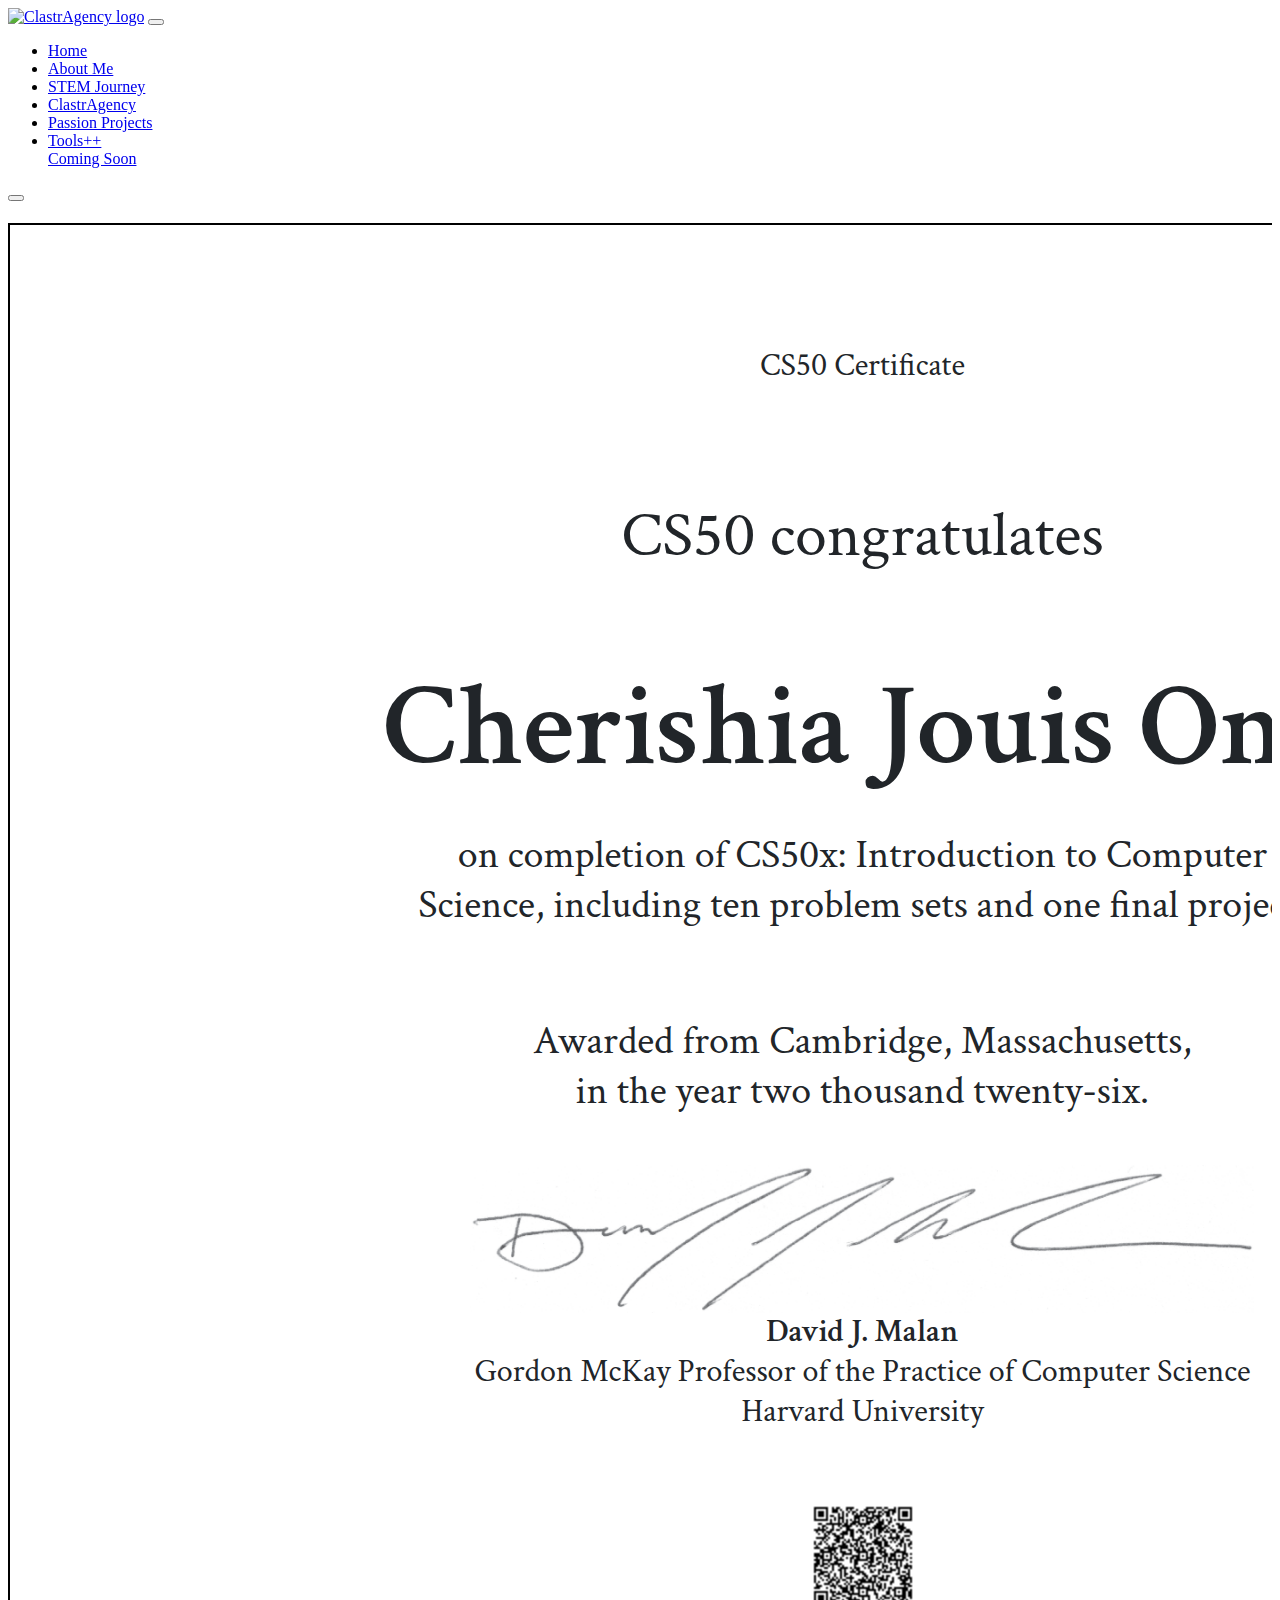
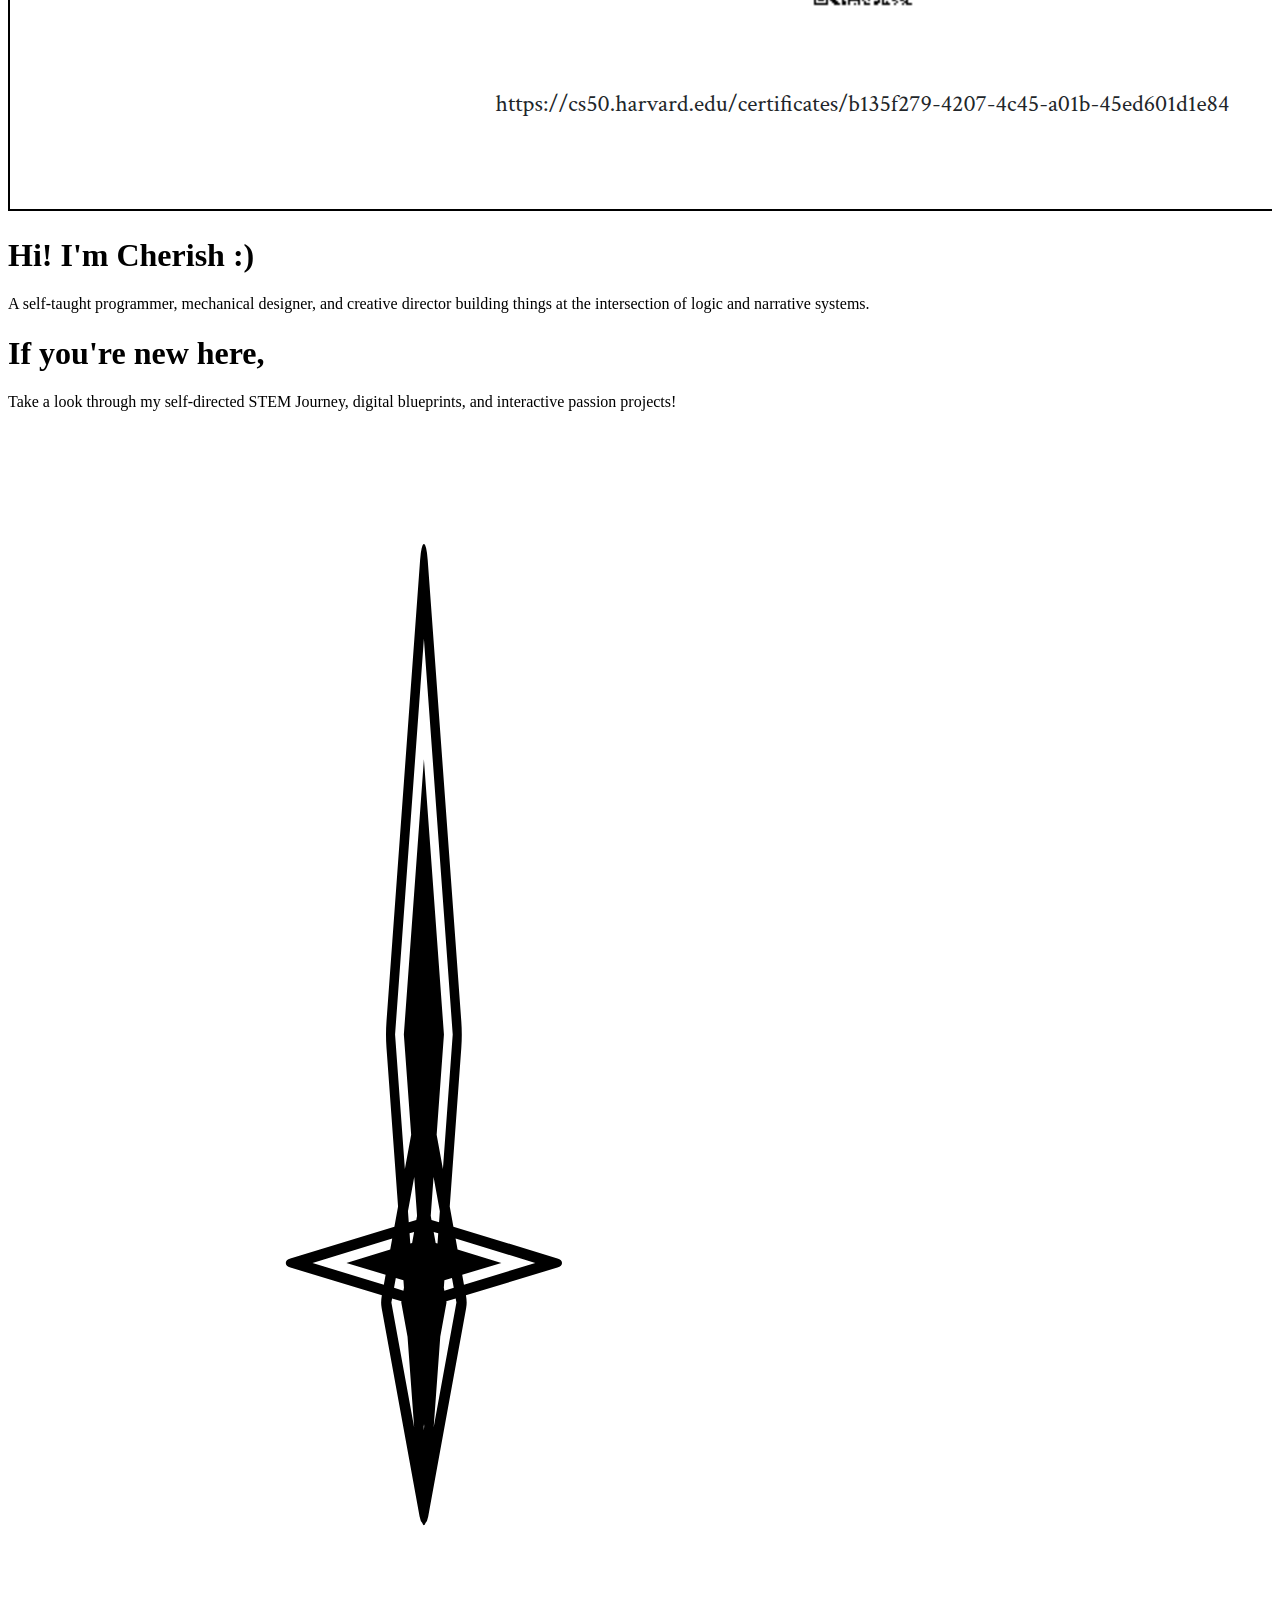
==== commit 5b2d4325: "Auto-compiled and updated site" ====
--- a/index.html
+++ b/index.html
@@ -9,8 +9,8 @@
     <link rel="preconnect" href="https://fonts.gstatic.com" crossorigin>
     <link href="https://fonts.googleapis.com/css2?family=Anton&display=swap" rel="stylesheet">
 
-    <link rel="stylesheet" href="./stylesheets/navbar.css">
-    <link rel="stylesheet" href="./stylesheets/style.css">
+    <link rel="stylesheet" href="/Cherish-HQ/stylesheets/navbar.css">
+    <link rel="stylesheet" href="/Cherish-HQ/stylesheets/style.css">
 
     <script src="https://code.jquery.com/jquery-3.2.1.slim.min.js"
         integrity="sha384-KJ3o2DKtIkvYIK3UENzmM7KCkRr/rE9/Qpg6aAZGJwFDMVNA/GpGFF93hXpG5KkN"
@@ -21,33 +21,36 @@
     <script src="https://cdn.jsdelivr.net/npm/bootstrap@4.0.0/dist/js/bootstrap.min.js"
         integrity="sha384-JZR6Spejh4U02d8jOt6vLEHfe/JQGiRRSQQxSfFWpi1MquVdAyjUar5+76PVCmYl"
         crossorigin="anonymous"></script>
-    <script src="./JS/component.js" defer></script>
+
+    <script src="/Cherish-HQ/JS/component.js" defer></script>
     <link rel="stylesheet" href="https://cdn.jsdelivr.net/npm/swiper@11/swiper-bundle.min.css" />
 </head>
 
 <body>
     <nav class="navbar-container">
-        <a class="navbar-brand" href="./index.html">
-            <img src="./assets/logo.svg" alt="ClastrAgency logo" class="logo"></a>
+        <a class="navbar-brand" href="/Cherish-HQ/index.html">
+            <img src="/Cherish-HQ/assets/logo.svg" alt="ClastrAgency logo" class="logo"></a>
         <button class="navbar-toggler" type="button" data-toggle="collapse" data-target="#navbarNavDropdown">
             <span class="navbar-toggler-icon"></span>
         </button>
         <div class="navbar-collapse" id="navbarNavDropdown">
             <ul class="navbar-nav">
-                <li class="nav-item active whimsy-card"><a class="nav-link" href="./index.html">Home</a></li>
-                <li class="nav-item whimsy-card"><a class="nav-link" href="./aboutme.html">About Me</a></li>
-                <li class="nav-item whimsy-card"><a class="nav-link" href="./STEMjourney.html">STEM Journey</a></li>
+                <li class="nav-item active whimsy-card"><a class="nav-link" href="/Cherish-HQ/index.html">Home</a></li>
+                <li class="nav-item whimsy-card"><a class="nav-link" href="/Cherish-HQ/aboutme.html">About Me</a></li>
+                <li class="nav-item whimsy-card"><a class="nav-link" href="/Cherish-HQ/STEMjourney.html">STEM
+                        Journey</a></li>
                 <li class="nav-item whimsy-card"><a class="nav-link" href="https://www.instagram.com/clastragency/"
                         target="_blank" rel="noopener noreferrer">ClastrAgency</a>
                 </li>
-                <li class="nav-item whimsy-card"><a class="nav-link" href="./projects.html">Passion Projects</a></li>
+                <li class="nav-item whimsy-card"><a class="nav-link" href="/Cherish-HQ/projects.html">Passion
+                        Projects</a></li>
                 <li class="nav-item dropdown whimsy-card">
                     <a class="nav-link dropdown-toggle" href="javascript:void(0)" id="navbarDropdownMenuLink"
                         data-toggle="dropdown" aria-haspopup="true" aria-expanded="false" role="button">
                         Tools++
                     </a>
                     <div class="dropdown-menu">
-                        <a class="dropdown-item" href="./coming-soon.html">Coming Soon</a>
+                        <a class="dropdown-item" href="/Cherish-HQ/coming-soon.html">Coming Soon</a>
                     </div>
                 </li>
             </ul>
